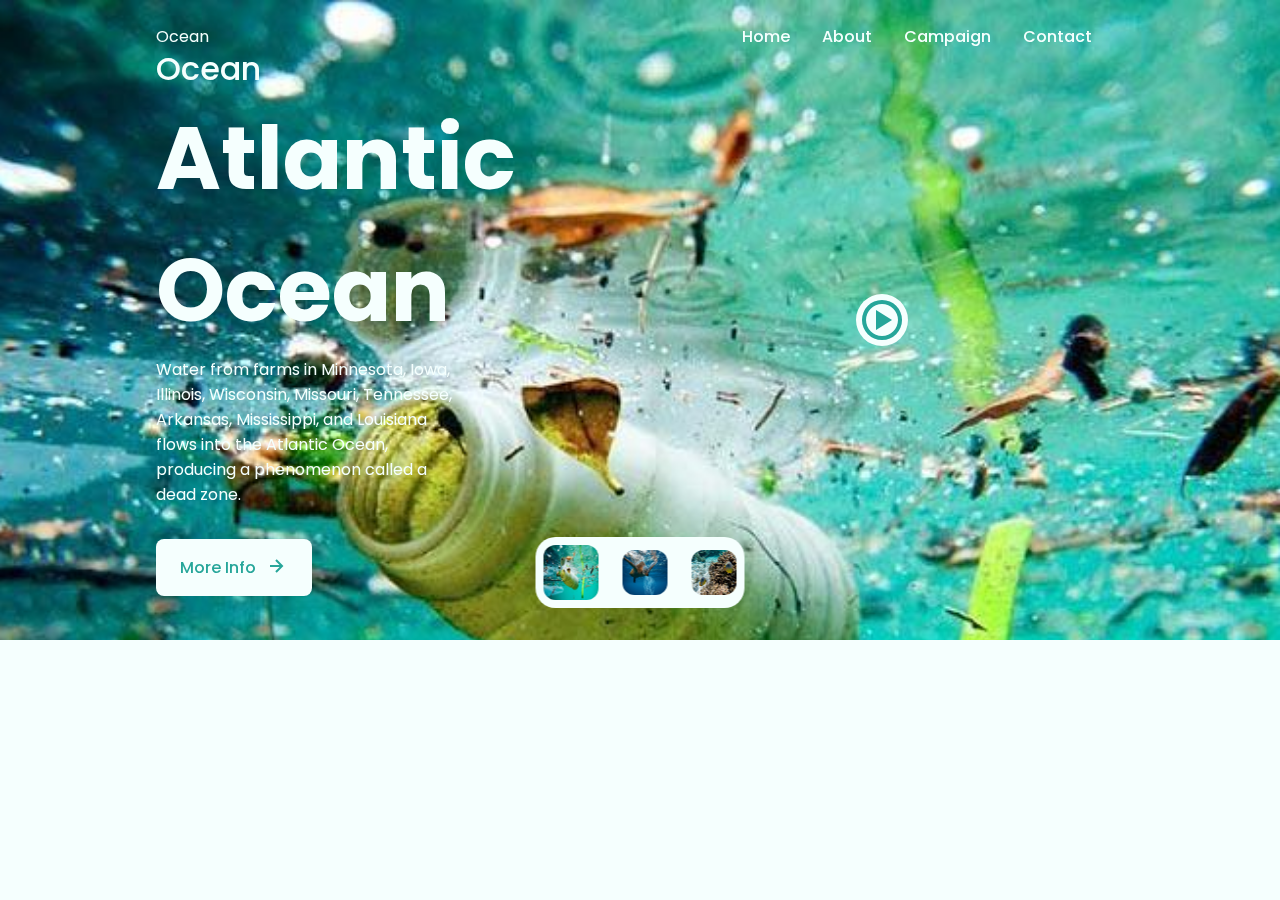
==== index.html @ d7225f26 "My landing web about ocean for my proyect in LaunchX" ====
<!DOCTYPE html>
    <html>
        <head>
            <meta charset="UTF-8">
            <meta name="viewport" content="width=device-width, initial-scale=1.0">
            <!--========== SWIPER BOXICONS AND CSS ==========-->
            <link rel="stylesheet" href="https://cdn.jsdelivr.net/npm/boxicons@latest/css/boxicons.min.css">
            <link rel="stylesheet" href="assets/css/swiper-bundle.min.css">
            <link rel="stylesheet" href="assets/css/styles.css">
            <!--=============== FAVICON ===============-->
            <link rel="shortcut icon" href="assets/img/icon.png" type="image/x-icon">

            <title>OCEAN SAFE</title>
        </head>
        <body>
        <!--========== HEADER ==========-->
        <header class="header">
            <nav class="nav bd-container">
                <a href="#" class="nav__logo">Ocean</a>

                <div class="nav__menu" id="nav-menu">
                    <ul class="nav__list">
                        <li class="nav__item"><a href="#" class="nav__link">Home</a></li>
                        <li class="nav__item"><a href="#" class="nav__link">About</a></li>
                        <li class="nav__item"><a href="#" class="nav__link">Campaign</a></li>
                        <li class="nav__item"><a href="#" class="nav__link">Contact</a></li>
                    </ul>
                </div>

                <div class="nav__toggle" id="nav-toggle">
                    <i class="bx bx-menu"></i>
                </div>
            </nav>
        </header>
        <!--========== MAIN ==========-->
        <main class="main">
            <div class="swiper-container gallery-top">
                <div class="swiper-wrapper">
                    <!--========== OCEAN 1 ==========-->
                    <section class="oceans swiper-slide">
                        <img src="assets/img/ocean1.jpg" alt="Ocean1" class="oceans__bg">

                        <div class="oceans__container bd-container">
                            <div class="oceans__data">
                                <h2 class="oceans__subtitle">Ocean</h2>
                                <h1 class="oceans__title">Atlantic Ocean</h1>
                                <p class="oceans__description">Water from farms in Minnesota, Iowa, Illinois, Wisconsin, Missouri, Tennessee, Arkansas, Mississippi, and Louisiana flows into the Atlantic Ocean, producing a phenomenon called a dead zone.</p>
                                <a href="#" class="oceans__button">More Info <i class='bx bx-right-arrow-alt oceans__button-icon'></i></a>
                            </div>

                            <div class="oceans__video">
                                <div class="oceans__video-content">
                                    <i class='bx bx-play-circle oceans__video-icon'></i>
                                </div>
                            </div>
                        </div>
                    </section>
                    <!--========== OCEAN 2 ==========-->
                    <section class="oceans swiper-slide">
                        <img src="assets/img/ocean2.jpg" alt="Ocean1" class="oceans__bg">

                        <div class="oceans__container bd-container">
                            <div class="oceans__data">
                                <h2 class="oceans__subtitle">Ocean</h2>
                                <h1 class="oceans__title">Pacific Ocean</h1>
                                <p class="oceans__description">It is estimated that this large island has an area that is calculated from 700 thousand square kilometers to 15 million square kilometers of garbage. This garbage island attracts waste from the coasts of North America and Asia.</p>
                                <a href="#" class="oceans__button">More Info <i class='bx bx-right-arrow-alt oceans__button-icon'></i></a>
                            </div>

                            <div class="oceans__video">
                                <div class="oceans__video-content">
                                    <i class='bx bx-play-circle oceans__video-icon'></i>
                                </div>
                            </div>
                        </div>
                    </section>
                    <!--========== OCEAN 3 ==========-->
                    <section class="oceans swiper-slide">
                        <img src="assets/img/ocean3.jpg" alt="Ocean1" class="oceans__bg">

                        <div class="oceans__container bd-container">
                            <div class="oceans__data">
                                <h2 class="oceans__subtitle">Ocean</h2>
                                <h1 class="oceans__title">Indian Ocean</h1>
                                <p class="oceans__description">An island of garbage was discovered in the Indian Ocean in 2010. Plastic and chemical waste conform and is the third largest concentration of garbage in the oceans.</p>
                                <a href="#" class="oceans__button">More Info <i class='bx bx-right-arrow-alt oceans__button-icon'></i></a>
                            </div>

                            <div class="oceans__video">
                                <div class="oceans__video-content">
                                    <i class='bx bx-play-circle oceans__video-icon'></i>
                                </div>
                            </div>
                        </div>
                    </section>
                    <!--https://rpp.pe/mundo/medio-ambiente/cuales-son-los-mares-mas-contaminados-del-mundo-noticia-969378?ref=rpp-->

                    <!--========== OCEANS POPUP ==========-->
                    <div class="oceans__popup" id="popup">
                        <div>
                            <div class="oceans__popup-close" id="popup-close">
                                <i class='bx bx-x'></i>
                            </div>
            
                            <iframe width="560" height="315" src="https://www.youtube.com/embed/zgjdhp7pf-E" title="YouTube video player" frameborder="0" allow="accelerometer; autoplay; clipboard-write; encrypted-media; gyroscope; picture-in-picture" allowfullscreen></iframe>
                        </div>
                    </div>
                </div>
            </div>
             <!--========== CONTROLS ==========-->
             <div class="controls gallery-thumbs">
                <div class="controls__container swiper-wrapper">
                    <img src="assets/img/ocean1.jpg" alt="" class="controls__img swiper-slide">
                    <img src="assets/img/ocean2.jpg" alt="" class="controls__img swiper-slide">
                    <img src="assets/img/ocean3.jpg" alt="" class="controls__img swiper-slide">
                </div>
            </div>
        </main>
        <!--========== GSAP ==========-->
        <script src="assets/js/gsap.min.js"></script>

        <!--========== SWIPER JS ==========-->
        <script src="assets/js/swiper-bundle.min.js"></script>

        <!--========== MAIN JS ==========-->
        <script src="assets/js/main.js"></script>
        </body>
    </html>
---- assets/css/styles.css ----
/*===== GOOGLE FONTS =====*/
@import url("https://fonts.googleapis.com/css2?family=Poppins:wght@400;500;600&display=swap");
/*===== VARIABLES CSS =====*/
:root{
    --header-height: 3rem;
/*========== Colors ==========*/
    --first-color: #26A69A;
    --first-color-lighter: #ECF3F2;
    --title-color: #11443F;
    --text-color: #5B7B78;
    --body-color: #F5FFFE;
/*========== Font and typography ==========*/
    --body-font: 'Poppins', sans-serif;
    --biggest-font-size: 3rem;
    --big-font-size: 1.25rem;
    --normal-font-size: .938rem;
/*========== Font weight ==========*/
    --font-medium: 500;
    --font-semi-bold: 600;
/*========== z index ==========*/
    --z-tooltip: 10;
    --z-fixed: 100;
}
@media screen and (min-width: 1024px) {
    :root {
        --biggest-font-size: 5.5rem;
        --big-font-size: 2rem;
        --normal-font-size: 1rem;
    }
}
/*========== BASE ==========*/
*, ::before, ::after{
    box-sizing: border-box;
}

body {
    margin: 0;
    font-family: var(--body-font);
    font-size: var(--normal-font-size);
    background-color: var(--body-color);
    color: var(--text-color);
}

h1, h2, ul, p{
    margin: 0;
}

ul{
    padding: 0;
    list-style: none;
}

a{
    text-decoration: none;
}

/*========== LAYOUT ==========*/
.main{
    position: relative;
}

.bd-container{
    max-width: 968px;
    margin-left: 1.5rem;
    margin-right: 1.5rem;
}

/*========== HEADER ==========*/
.header{
    width: 100%;
    position: fixed;
    top: 0;
    left: 0;
    z-index: var(--z-fixed);
}
/*========== NAV ==========*/
.nav{
    max-width: 968px;
    height: var(--header-height);
    display: flex;
    justify-content: space-between;
    align-items: center;
}

@media screen and (max-width: 768px) {
    .nav__menu{
        position: fixed;
        top: -100%;
        left: 0;
        right: 0;
        width: 90%;
        margin: 0 auto;
        text-align: center;
        padding-top: 1.5rem;
        background-color: var(--first-color-lighter);
        border-radius: 1rem;
        transition: .4s;
    }
}

.nav__logo, .nav__toggle{
    color: var(--body-color);
}

.nav__link{
    color: var(--first-color-dark);
    font-weight: var(--font-medium);
}

.nav__item{
    margin-bottom: 1.5rem;
}

.nav__toggle{
    font-size: 1.2rem;
    cursor: pointer;
}
/*========== SHOW MENU ==========*/
.show-menu{
    top: calc(var(--header-height) + 1rem);
}

/*========== OCEANS ==========*/
.oceans{
    height: 100vh;
    position: relative;
}

.oceans__bg{
    position: absolute;
    top: 0;
    left: 0;
    width: 100%;
    height: 100vh;
    object-fit: cover;
    object-position: center;
}

.oceans__container{
    position: relative;
    height: 100%;
    display: grid;
    grid-template-columns: 2fr .25fr;
    align-content: center;
}

.oceans__subtitle, .oceans__title, .oceans__description {
    color: var(--body-color);
}

.oceans__subtitle{
    font-size: var(--biggest-font-size);
    font-weight: var(--font-medium);
}

.oceans__subtitle{
    font-size: var(--big-font-size);
    font-weight: var(--font-medium);
}

.oceans__title{
    font-size: var(--biggest-font-size);
}

.oceans__description{
    margin-bottom: 1rem;
}

.oceans__button{
    display: inline-flex;
    align-items: center;
    padding: 1rem 1.5rem;
    background-color: var(--body-color);
    color: var(--first-color);
    border-radius: .5rem;
    font-weight: var(--font-medium);
}

.oceans__button:hover{
    background-color: var(--first-color-lighter);
}

.oceans__button-icon{
    font-size: 1.5rem;
    margin-left: .5rem;
}

.oceans__video{
    display: flex;
    align-items: flex-end;
    padding-bottom: .75rem;
}

.oceans__video-content{
    display: inline-flex;
    padding: .15rem;
    background-color: var(--body-color);
    border-radius: 50%;
    cursor: pointer;
}


.oceans__video-icon{
    font-size: 1.8rem;
    color: var(--first-color);
}

.oceans__popup{
    display: none;
    position: absolute;
    left: 50%;
    top: 50%;
    transform: translate(-50%, -50%);
    background-color: var(--first-color-lighter);
    padding: 1rem .75rem;
    border-radius: 1rem;
}

.oceans__popup-close{
    position: absolute;
    top: -.75rem;
    right: -.75rem;
    display: inline-flex;
    padding: .35rem;
    background-color: var(--first-color);
    color: var(--first-color-lighter);
    font-size: 1.2rem;
    border-radius: 50%;
    cursor: pointer;
}

/* Show popup*/
.show-popup {
    display: block;
}

/* Controls */

.controls{
    position: absolute;
    bottom: 2rem;
    left: 50%;
    transform: translateX(-50%);
    padding: .25rem .5rem;
    background-color: var(--body-color);
    border-radius: .75rem;
    z-index: var(--z-tooltip);
    overflow: hidden;
}

.controls__img{
    width: 35px;
    height: 35px;
    border-radius: .5rem;
    cursor: pointer;
}

.controls__container{
    display: flex;
    align-items: center;
    column-gap: 1rem;
}

/* Active controls */
.swiper-slide-thumb-active{
    width: 45px;
    height: 45px;
}

/*========== MEDIA QUERIES ==========*/
/* For small devices */
@media screen and (max-width: 320px) {
    .bd-container {
      margin-left: 1rem;
      margin-right: 1rem;
    }
    .controls__container {
      column-gap: .25rem;
    }
    .oceans__popup-video {
      width: 230px;
      height: 100px;
    }
}
  
@media screen and (min-width: 768px) {
    .nav {
      height: calc(var(--header-height) + 1.5rem);
    }
    .nav__list {
      display: flex;
    }
    .nav__item {
      margin-right: 2rem;
      margin-bottom: 0;
    }
    .nav__link {
      color: var(--body-color);
    }
    .nav__toggle {
      display: none;
    }
    .oceans__container {
      grid-template-columns: repeat(2, 1fr);
    }
    .oceans__description {
      padding-right: 5rem;
      margin-bottom: 2rem;
    }
    .oceans__video {
      justify-content: center;
      align-items: center;
      padding: 0;
    }
    .oceans__video-icon {
      font-size: 3rem;
    }
    .oceans__popup-video {
      width: 500px;
      height: 250px;
    }
    .oceans__popup-close {
      font-size: 1.5rem;
    }
    .controls {
      padding: .5rem;
      border-radius: 1.25rem;
    }
    .controls__container {
      column-gap: 1.5rem;
    }
    .controls__img {
      width: 45px;
      height: 45px;
      border-radius: .75rem;
    }
    .swiper-slide-thumb-active {
      width: 55px;
      height: 55px;
    }
}
  
@media screen and (min-width: 1024px) {
    .bd-container {
      margin-left: auto;
      margin-right: auto;
    }
    .oceans__description {
      padding-right: 11rem;
    }
}
  
/* For tall screens on mobiles y desktop*/
@media screen and (min-height: 721px) {
    .oceans {
      height: 640px;
    }
}
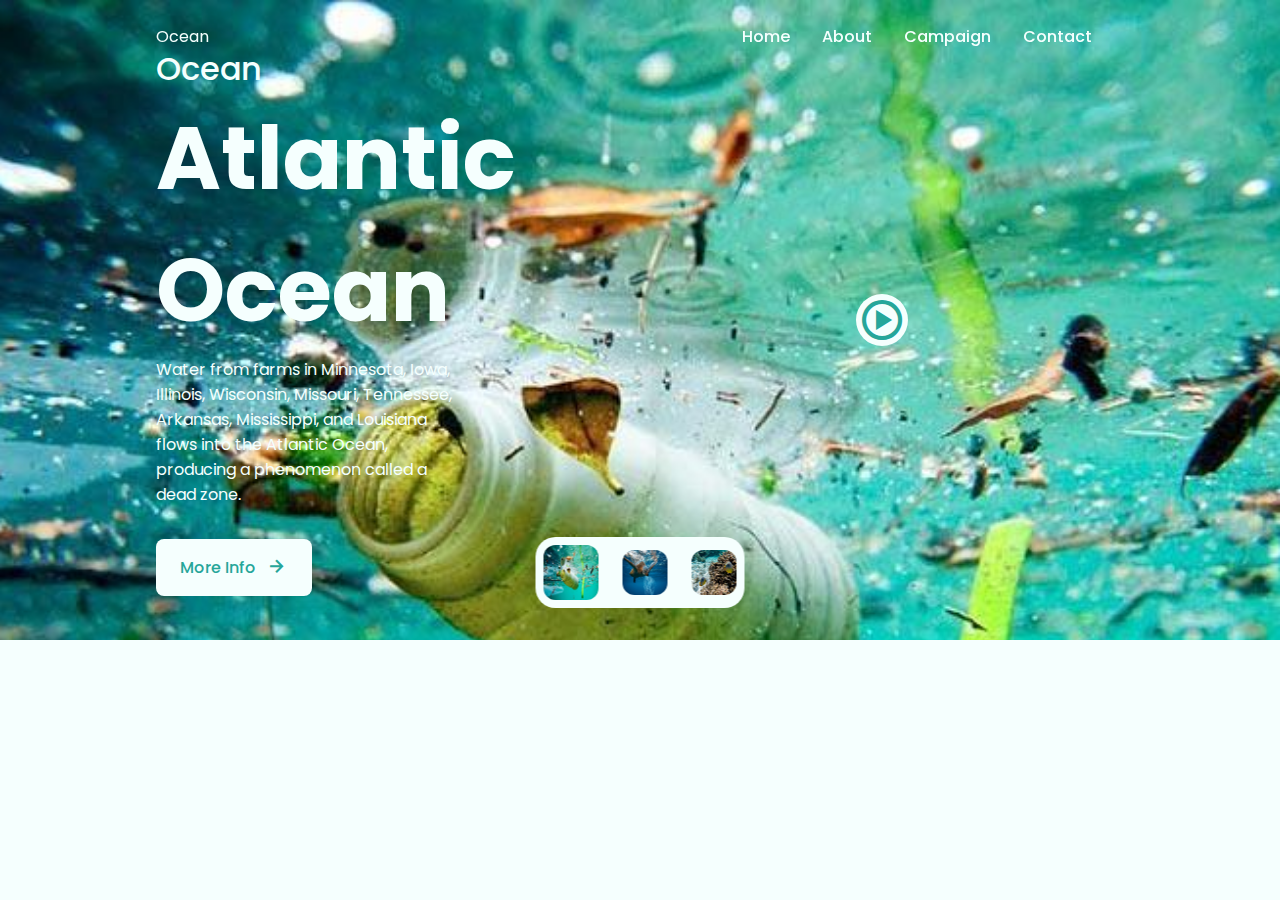
==== commit 4e0d11dc: "Agregando contacto.html" ====
--- a/index.html
+++ b/index.html
@@ -23,7 +23,7 @@
                         <li class="nav__item"><a href="#" class="nav__link">Home</a></li>
                         <li class="nav__item"><a href="#" class="nav__link">About</a></li>
                         <li class="nav__item"><a href="#" class="nav__link">Campaign</a></li>
-                        <li class="nav__item"><a href="#" class="nav__link">Contact</a></li>
+                        <li class="nav__item"><a href="contacto.html" class="nav__link">Contact</a></li>
                     </ul>
                 </div>
 
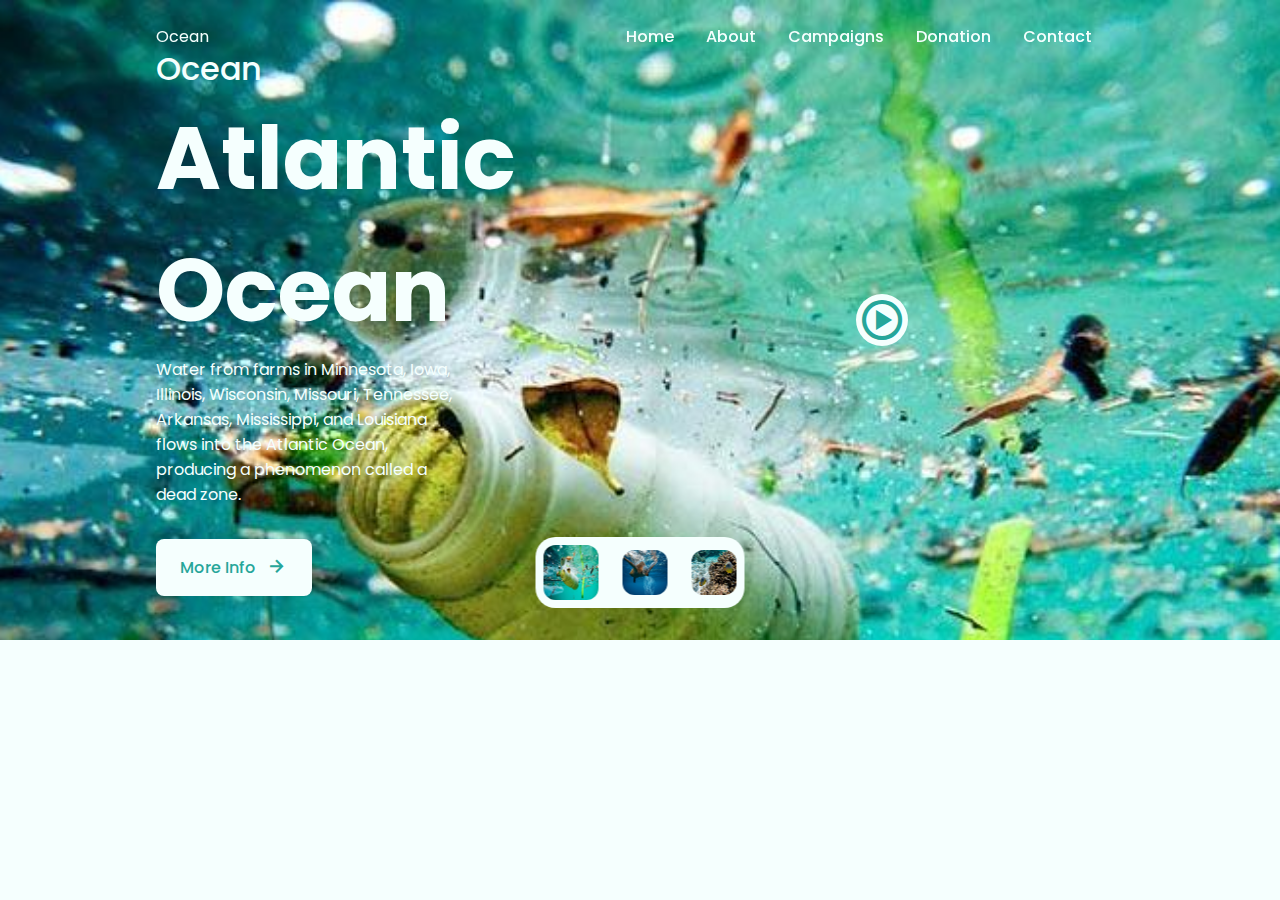
==== commit 530544be: "Merge pull request #5 from Lfer1111/main" ====
--- a/index.html
+++ b/index.html
@@ -1,128 +1,129 @@
-<!DOCTYPE html>
-    <html>
-        <head>
-            <meta charset="UTF-8">
-            <meta name="viewport" content="width=device-width, initial-scale=1.0">
-            <!--========== SWIPER BOXICONS AND CSS ==========-->
-            <link rel="stylesheet" href="https://cdn.jsdelivr.net/npm/boxicons@latest/css/boxicons.min.css">
-            <link rel="stylesheet" href="assets/css/swiper-bundle.min.css">
-            <link rel="stylesheet" href="assets/css/styles.css">
-            <!--=============== FAVICON ===============-->
-            <link rel="shortcut icon" href="assets/img/icon.png" type="image/x-icon">
-
-            <title>OCEAN SAFE</title>
-        </head>
-        <body>
-        <!--========== HEADER ==========-->
-        <header class="header">
-            <nav class="nav bd-container">
-                <a href="#" class="nav__logo">Ocean</a>
-
-                <div class="nav__menu" id="nav-menu">
-                    <ul class="nav__list">
-                        <li class="nav__item"><a href="#" class="nav__link">Home</a></li>
-                        <li class="nav__item"><a href="#" class="nav__link">About</a></li>
-                        <li class="nav__item"><a href="#" class="nav__link">Campaign</a></li>
-                        <li class="nav__item"><a href="contacto.html" class="nav__link">Contact</a></li>
-                    </ul>
-                </div>
-
-                <div class="nav__toggle" id="nav-toggle">
-                    <i class="bx bx-menu"></i>
-                </div>
-            </nav>
-        </header>
-        <!--========== MAIN ==========-->
-        <main class="main">
-            <div class="swiper-container gallery-top">
-                <div class="swiper-wrapper">
-                    <!--========== OCEAN 1 ==========-->
-                    <section class="oceans swiper-slide">
-                        <img src="assets/img/ocean1.jpg" alt="Ocean1" class="oceans__bg">
-
-                        <div class="oceans__container bd-container">
-                            <div class="oceans__data">
-                                <h2 class="oceans__subtitle">Ocean</h2>
-                                <h1 class="oceans__title">Atlantic Ocean</h1>
-                                <p class="oceans__description">Water from farms in Minnesota, Iowa, Illinois, Wisconsin, Missouri, Tennessee, Arkansas, Mississippi, and Louisiana flows into the Atlantic Ocean, producing a phenomenon called a dead zone.</p>
-                                <a href="#" class="oceans__button">More Info <i class='bx bx-right-arrow-alt oceans__button-icon'></i></a>
-                            </div>
-
-                            <div class="oceans__video">
-                                <div class="oceans__video-content">
-                                    <i class='bx bx-play-circle oceans__video-icon'></i>
-                                </div>
-                            </div>
-                        </div>
-                    </section>
-                    <!--========== OCEAN 2 ==========-->
-                    <section class="oceans swiper-slide">
-                        <img src="assets/img/ocean2.jpg" alt="Ocean1" class="oceans__bg">
-
-                        <div class="oceans__container bd-container">
-                            <div class="oceans__data">
-                                <h2 class="oceans__subtitle">Ocean</h2>
-                                <h1 class="oceans__title">Pacific Ocean</h1>
-                                <p class="oceans__description">It is estimated that this large island has an area that is calculated from 700 thousand square kilometers to 15 million square kilometers of garbage. This garbage island attracts waste from the coasts of North America and Asia.</p>
-                                <a href="#" class="oceans__button">More Info <i class='bx bx-right-arrow-alt oceans__button-icon'></i></a>
-                            </div>
-
-                            <div class="oceans__video">
-                                <div class="oceans__video-content">
-                                    <i class='bx bx-play-circle oceans__video-icon'></i>
-                                </div>
-                            </div>
-                        </div>
-                    </section>
-                    <!--========== OCEAN 3 ==========-->
-                    <section class="oceans swiper-slide">
-                        <img src="assets/img/ocean3.jpg" alt="Ocean1" class="oceans__bg">
-
-                        <div class="oceans__container bd-container">
-                            <div class="oceans__data">
-                                <h2 class="oceans__subtitle">Ocean</h2>
-                                <h1 class="oceans__title">Indian Ocean</h1>
-                                <p class="oceans__description">An island of garbage was discovered in the Indian Ocean in 2010. Plastic and chemical waste conform and is the third largest concentration of garbage in the oceans.</p>
-                                <a href="#" class="oceans__button">More Info <i class='bx bx-right-arrow-alt oceans__button-icon'></i></a>
-                            </div>
-
-                            <div class="oceans__video">
-                                <div class="oceans__video-content">
-                                    <i class='bx bx-play-circle oceans__video-icon'></i>
-                                </div>
-                            </div>
-                        </div>
-                    </section>
-                    <!--https://rpp.pe/mundo/medio-ambiente/cuales-son-los-mares-mas-contaminados-del-mundo-noticia-969378?ref=rpp-->
-
-                    <!--========== OCEANS POPUP ==========-->
-                    <div class="oceans__popup" id="popup">
-                        <div>
-                            <div class="oceans__popup-close" id="popup-close">
-                                <i class='bx bx-x'></i>
-                            </div>
-            
-                            <iframe width="560" height="315" src="https://www.youtube.com/embed/zgjdhp7pf-E" title="YouTube video player" frameborder="0" allow="accelerometer; autoplay; clipboard-write; encrypted-media; gyroscope; picture-in-picture" allowfullscreen></iframe>
-                        </div>
-                    </div>
-                </div>
-            </div>
-             <!--========== CONTROLS ==========-->
-             <div class="controls gallery-thumbs">
-                <div class="controls__container swiper-wrapper">
-                    <img src="assets/img/ocean1.jpg" alt="" class="controls__img swiper-slide">
-                    <img src="assets/img/ocean2.jpg" alt="" class="controls__img swiper-slide">
-                    <img src="assets/img/ocean3.jpg" alt="" class="controls__img swiper-slide">
-                </div>
-            </div>
-        </main>
-        <!--========== GSAP ==========-->
-        <script src="assets/js/gsap.min.js"></script>
-
-        <!--========== SWIPER JS ==========-->
-        <script src="assets/js/swiper-bundle.min.js"></script>
-
-        <!--========== MAIN JS ==========-->
-        <script src="assets/js/main.js"></script>
-        </body>
+<!DOCTYPE html>
+    <html>
+        <head>
+            <meta charset="UTF-8">
+            <meta name="viewport" content="width=device-width, initial-scale=1.0">
+            <!--========== SWIPER BOXICONS AND CSS ==========-->
+            <link rel="stylesheet" href="https://cdn.jsdelivr.net/npm/boxicons@latest/css/boxicons.min.css">
+            <link rel="stylesheet" href="assets/css/swiper-bundle.min.css">
+            <link rel="stylesheet" href="assets/css/styles.css">
+            <!--=============== FAVICON ===============-->
+            <link rel="shortcut icon" href="assets/img/icon.png" type="image/x-icon">
+
+            <title>OCEAN SAFE</title>
+        </head>
+        <body>
+        <!--========== HEADER ==========-->
+        <header class="header">
+            <nav class="nav bd-container">
+                <a href="#" class="nav__logo">Ocean</a>
+
+                <div class="nav__menu" id="nav-menu">
+                    <ul class="nav__list">
+                        <li class="nav__item"><a href="index.html" class="nav__link">Home</a></li>
+                        <li class="nav__item"><a href="about.html" class="nav__link">About</a></li>
+                        <li class="nav__item"><a href="indexCampaigns.html" class="nav__link">Campaigns</a></li>
+                        <li class="nav__item"><a href="indexDonation.html" class="nav__link">Donation</a></li>
+                        <li class="nav__item"><a href="contact.html" class="nav__link">Contact</a></li>
+                    </ul>
+                </div>
+
+                <div class="nav__toggle" id="nav-toggle">
+                    <i class="bx bx-menu"></i>
+                </div>
+            </nav>
+        </header>
+        <!--========== MAIN ==========-->
+        <main class="main">
+            <div class="swiper-container gallery-top">
+                <div class="swiper-wrapper">
+                    <!--========== OCEAN 1 ==========-->
+                    <section class="oceans swiper-slide">
+                        <img src="assets/img/ocean1.jpg" alt="Ocean1" class="oceans__bg">
+
+                        <div class="oceans__container bd-container">
+                            <div class="oceans__data">
+                                <h2 class="oceans__subtitle">Ocean</h2>
+                                <h1 class="oceans__title">Atlantic Ocean</h1>
+                                <p class="oceans__description">Water from farms in Minnesota, Iowa, Illinois, Wisconsin, Missouri, Tennessee, Arkansas, Mississippi, and Louisiana flows into the Atlantic Ocean, producing a phenomenon called a dead zone.</p>
+                                <a href="#" class="oceans__button">More Info <i class='bx bx-right-arrow-alt oceans__button-icon'></i></a>
+                            </div>
+
+                            <div class="oceans__video">
+                                <div class="oceans__video-content">
+                                    <i class='bx bx-play-circle oceans__video-icon'></i>
+                                </div>
+                            </div>
+                        </div>
+                    </section>
+                    <!--========== OCEAN 2 ==========-->
+                    <section class="oceans swiper-slide">
+                        <img src="assets/img/ocean2.jpg" alt="Ocean1" class="oceans__bg">
+
+                        <div class="oceans__container bd-container">
+                            <div class="oceans__data">
+                                <h2 class="oceans__subtitle">Ocean</h2>
+                                <h1 class="oceans__title">Pacific Ocean</h1>
+                                <p class="oceans__description">It is estimated that this large island has an area that is calculated from 700 thousand square kilometers to 15 million square kilometers of garbage. This garbage island attracts waste from the coasts of North America and Asia.</p>
+                                <a href="#" class="oceans__button">More Info <i class='bx bx-right-arrow-alt oceans__button-icon'></i></a>
+                            </div>
+
+                            <div class="oceans__video">
+                                <div class="oceans__video-content">
+                                    <i class='bx bx-play-circle oceans__video-icon'></i>
+                                </div>
+                            </div>
+                        </div>
+                    </section>
+                    <!--========== OCEAN 3 ==========-->
+                    <section class="oceans swiper-slide">
+                        <img src="assets/img/ocean3.jpg" alt="Ocean1" class="oceans__bg">
+
+                        <div class="oceans__container bd-container">
+                            <div class="oceans__data">
+                                <h2 class="oceans__subtitle">Ocean</h2>
+                                <h1 class="oceans__title">Indian Ocean</h1>
+                                <p class="oceans__description">An island of garbage was discovered in the Indian Ocean in 2010. Plastic and chemical waste conform and is the third largest concentration of garbage in the oceans.</p>
+                                <a href="#" class="oceans__button">More Info <i class='bx bx-right-arrow-alt oceans__button-icon'></i></a>
+                            </div>
+
+                            <div class="oceans__video">
+                                <div class="oceans__video-content">
+                                    <i class='bx bx-play-circle oceans__video-icon'></i>
+                                </div>
+                            </div>
+                        </div>
+                    </section>
+                    <!--https://rpp.pe/mundo/medio-ambiente/cuales-son-los-mares-mas-contaminados-del-mundo-noticia-969378?ref=rpp-->
+
+                    <!--========== OCEANS POPUP ==========-->
+                    <div class="oceans__popup" id="popup">
+                        <div>
+                            <div class="oceans__popup-close" id="popup-close">
+                                <i class='bx bx-x'></i>
+                            </div>
+            
+                            <iframe width="560" height="315" src="https://www.youtube.com/embed/zgjdhp7pf-E" title="YouTube video player" frameborder="0" allow="accelerometer; autoplay; clipboard-write; encrypted-media; gyroscope; picture-in-picture" allowfullscreen></iframe>
+                        </div>
+                    </div>
+                </div>
+            </div>
+             <!--========== CONTROLS ==========-->
+             <div class="controls gallery-thumbs">
+                <div class="controls__container swiper-wrapper">
+                    <img src="assets/img/ocean1.jpg" alt="" class="controls__img swiper-slide">
+                    <img src="assets/img/ocean2.jpg" alt="" class="controls__img swiper-slide">
+                    <img src="assets/img/ocean3.jpg" alt="" class="controls__img swiper-slide">
+                </div>
+            </div>
+        </main>
+        <!--========== GSAP ==========-->
+        <script src="assets/js/gsap.min.js"></script>
+
+        <!--========== SWIPER JS ==========-->
+        <script src="assets/js/swiper-bundle.min.js"></script>
+
+        <!--========== MAIN JS ==========-->
+        <script src="assets/js/main.js"></script>
+        </body>
     </html>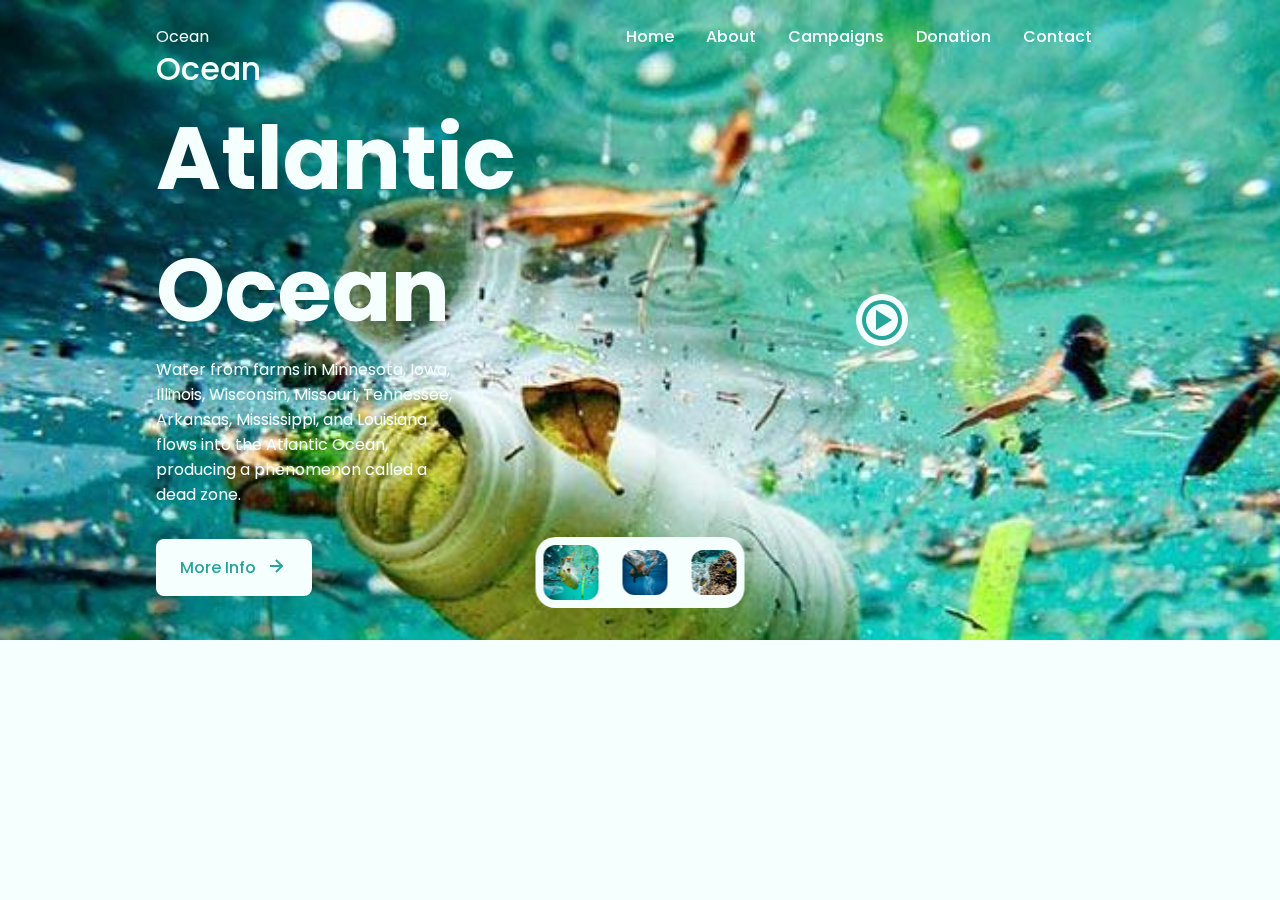
==== commit 89cebb9a: "Merge branch 'main' of https://github.com/CRIS-117/OceanProyect" ====
--- a/index.html
+++ b/index.html
@@ -22,8 +22,8 @@
                     <ul class="nav__list">
                         <li class="nav__item"><a href="index.html" class="nav__link">Home</a></li>
                         <li class="nav__item"><a href="about.html" class="nav__link">About</a></li>
-                        <li class="nav__item"><a href="indexCampaigns.html" class="nav__link">Campaigns</a></li>
-                        <li class="nav__item"><a href="indexDonation.html" class="nav__link">Donation</a></li>
+                        <li class="nav__item"><a href="campaigns.html" class="nav__link">Campaigns</a></li>
+                        <li class="nav__item"><a href="donation.html" class="nav__link">Donation</a></li>
                         <li class="nav__item"><a href="contact.html" class="nav__link">Contact</a></li>
                     </ul>
                 </div>
@@ -46,7 +46,7 @@
                                 <h2 class="oceans__subtitle">Ocean</h2>
                                 <h1 class="oceans__title">Atlantic Ocean</h1>
                                 <p class="oceans__description">Water from farms in Minnesota, Iowa, Illinois, Wisconsin, Missouri, Tennessee, Arkansas, Mississippi, and Louisiana flows into the Atlantic Ocean, producing a phenomenon called a dead zone.</p>
-                                <a href="#" class="oceans__button">More Info <i class='bx bx-right-arrow-alt oceans__button-icon'></i></a>
+                                <a href="https://en.wikipedia.org/wiki/Atlantic_Ocean" target="_blank" class="oceans__button">More Info <i class='bx bx-right-arrow-alt oceans__button-icon'></i></a>
                             </div>
 
                             <div class="oceans__video">
@@ -65,7 +65,7 @@
                                 <h2 class="oceans__subtitle">Ocean</h2>
                                 <h1 class="oceans__title">Pacific Ocean</h1>
                                 <p class="oceans__description">It is estimated that this large island has an area that is calculated from 700 thousand square kilometers to 15 million square kilometers of garbage. This garbage island attracts waste from the coasts of North America and Asia.</p>
-                                <a href="#" class="oceans__button">More Info <i class='bx bx-right-arrow-alt oceans__button-icon'></i></a>
+                                <a href="https://en.wikipedia.org/wiki/Pacific_Ocean" target="_blank" class="oceans__button">More Info <i class='bx bx-right-arrow-alt oceans__button-icon'></i></a>
                             </div>
 
                             <div class="oceans__video">
@@ -84,7 +84,7 @@
                                 <h2 class="oceans__subtitle">Ocean</h2>
                                 <h1 class="oceans__title">Indian Ocean</h1>
                                 <p class="oceans__description">An island of garbage was discovered in the Indian Ocean in 2010. Plastic and chemical waste conform and is the third largest concentration of garbage in the oceans.</p>
-                                <a href="#" class="oceans__button">More Info <i class='bx bx-right-arrow-alt oceans__button-icon'></i></a>
+                                <a href="https://en.wikipedia.org/wiki/Indian_Ocean" target="_blank" class="oceans__button">More Info <i class='bx bx-right-arrow-alt oceans__button-icon'></i></a>
                             </div>
 
                             <div class="oceans__video">
--- a/assets/css/styles.css
+++ b/assets/css/styles.css
@@ -1,358 +1,380 @@
-/*===== GOOGLE FONTS =====*/
-@import url("https://fonts.googleapis.com/css2?family=Poppins:wght@400;500;600&display=swap");
-/*===== VARIABLES CSS =====*/
-:root{
-    --header-height: 3rem;
-/*========== Colors ==========*/
-    --first-color: #26A69A;
-    --first-color-lighter: #ECF3F2;
-    --title-color: #11443F;
-    --text-color: #5B7B78;
-    --body-color: #F5FFFE;
-/*========== Font and typography ==========*/
-    --body-font: 'Poppins', sans-serif;
-    --biggest-font-size: 3rem;
-    --big-font-size: 1.25rem;
-    --normal-font-size: .938rem;
-/*========== Font weight ==========*/
-    --font-medium: 500;
-    --font-semi-bold: 600;
-/*========== z index ==========*/
-    --z-tooltip: 10;
-    --z-fixed: 100;
-}
-@media screen and (min-width: 1024px) {
-    :root {
-        --biggest-font-size: 5.5rem;
-        --big-font-size: 2rem;
-        --normal-font-size: 1rem;
-    }
-}
-/*========== BASE ==========*/
-*, ::before, ::after{
-    box-sizing: border-box;
-}
-
-body {
-    margin: 0;
-    font-family: var(--body-font);
-    font-size: var(--normal-font-size);
-    background-color: var(--body-color);
-    color: var(--text-color);
-}
-
-h1, h2, ul, p{
-    margin: 0;
-}
-
-ul{
-    padding: 0;
-    list-style: none;
-}
-
-a{
-    text-decoration: none;
-}
-
-/*========== LAYOUT ==========*/
-.main{
-    position: relative;
-}
-
-.bd-container{
-    max-width: 968px;
-    margin-left: 1.5rem;
-    margin-right: 1.5rem;
-}
-
-/*========== HEADER ==========*/
-.header{
-    width: 100%;
-    position: fixed;
-    top: 0;
-    left: 0;
-    z-index: var(--z-fixed);
-}
-/*========== NAV ==========*/
-.nav{
-    max-width: 968px;
-    height: var(--header-height);
-    display: flex;
-    justify-content: space-between;
-    align-items: center;
-}
-
-@media screen and (max-width: 768px) {
-    .nav__menu{
-        position: fixed;
-        top: -100%;
-        left: 0;
-        right: 0;
-        width: 90%;
-        margin: 0 auto;
-        text-align: center;
-        padding-top: 1.5rem;
-        background-color: var(--first-color-lighter);
-        border-radius: 1rem;
-        transition: .4s;
-    }
-}
-
-.nav__logo, .nav__toggle{
-    color: var(--body-color);
-}
-
-.nav__link{
-    color: var(--first-color-dark);
-    font-weight: var(--font-medium);
-}
-
-.nav__item{
-    margin-bottom: 1.5rem;
-}
-
-.nav__toggle{
-    font-size: 1.2rem;
-    cursor: pointer;
-}
-/*========== SHOW MENU ==========*/
-.show-menu{
-    top: calc(var(--header-height) + 1rem);
-}
-
-/*========== OCEANS ==========*/
-.oceans{
-    height: 100vh;
-    position: relative;
-}
-
-.oceans__bg{
-    position: absolute;
-    top: 0;
-    left: 0;
-    width: 100%;
-    height: 100vh;
-    object-fit: cover;
-    object-position: center;
-}
-
-.oceans__container{
-    position: relative;
-    height: 100%;
-    display: grid;
-    grid-template-columns: 2fr .25fr;
-    align-content: center;
-}
-
-.oceans__subtitle, .oceans__title, .oceans__description {
-    color: var(--body-color);
-}
-
-.oceans__subtitle{
-    font-size: var(--biggest-font-size);
-    font-weight: var(--font-medium);
-}
-
-.oceans__subtitle{
-    font-size: var(--big-font-size);
-    font-weight: var(--font-medium);
-}
-
-.oceans__title{
-    font-size: var(--biggest-font-size);
-}
-
-.oceans__description{
-    margin-bottom: 1rem;
-}
-
-.oceans__button{
-    display: inline-flex;
-    align-items: center;
-    padding: 1rem 1.5rem;
-    background-color: var(--body-color);
-    color: var(--first-color);
-    border-radius: .5rem;
-    font-weight: var(--font-medium);
-}
-
-.oceans__button:hover{
-    background-color: var(--first-color-lighter);
-}
-
-.oceans__button-icon{
-    font-size: 1.5rem;
-    margin-left: .5rem;
-}
-
-.oceans__video{
-    display: flex;
-    align-items: flex-end;
-    padding-bottom: .75rem;
-}
-
-.oceans__video-content{
-    display: inline-flex;
-    padding: .15rem;
-    background-color: var(--body-color);
-    border-radius: 50%;
-    cursor: pointer;
-}
-
-
-.oceans__video-icon{
-    font-size: 1.8rem;
-    color: var(--first-color);
-}
-
-.oceans__popup{
-    display: none;
-    position: absolute;
-    left: 50%;
-    top: 50%;
-    transform: translate(-50%, -50%);
-    background-color: var(--first-color-lighter);
-    padding: 1rem .75rem;
-    border-radius: 1rem;
-}
-
-.oceans__popup-close{
-    position: absolute;
-    top: -.75rem;
-    right: -.75rem;
-    display: inline-flex;
-    padding: .35rem;
-    background-color: var(--first-color);
-    color: var(--first-color-lighter);
-    font-size: 1.2rem;
-    border-radius: 50%;
-    cursor: pointer;
-}
-
-/* Show popup*/
-.show-popup {
-    display: block;
-}
-
-/* Controls */
-
-.controls{
-    position: absolute;
-    bottom: 2rem;
-    left: 50%;
-    transform: translateX(-50%);
-    padding: .25rem .5rem;
-    background-color: var(--body-color);
-    border-radius: .75rem;
-    z-index: var(--z-tooltip);
-    overflow: hidden;
-}
-
-.controls__img{
-    width: 35px;
-    height: 35px;
-    border-radius: .5rem;
-    cursor: pointer;
-}
-
-.controls__container{
-    display: flex;
-    align-items: center;
-    column-gap: 1rem;
-}
-
-/* Active controls */
-.swiper-slide-thumb-active{
-    width: 45px;
-    height: 45px;
-}
-
-/*========== MEDIA QUERIES ==========*/
-/* For small devices */
-@media screen and (max-width: 320px) {
-    .bd-container {
-      margin-left: 1rem;
-      margin-right: 1rem;
-    }
-    .controls__container {
-      column-gap: .25rem;
-    }
-    .oceans__popup-video {
-      width: 230px;
-      height: 100px;
-    }
-}
-  
-@media screen and (min-width: 768px) {
-    .nav {
-      height: calc(var(--header-height) + 1.5rem);
-    }
-    .nav__list {
-      display: flex;
-    }
-    .nav__item {
-      margin-right: 2rem;
-      margin-bottom: 0;
-    }
-    .nav__link {
-      color: var(--body-color);
-    }
-    .nav__toggle {
-      display: none;
-    }
-    .oceans__container {
-      grid-template-columns: repeat(2, 1fr);
-    }
-    .oceans__description {
-      padding-right: 5rem;
-      margin-bottom: 2rem;
-    }
-    .oceans__video {
-      justify-content: center;
-      align-items: center;
-      padding: 0;
-    }
-    .oceans__video-icon {
-      font-size: 3rem;
-    }
-    .oceans__popup-video {
-      width: 500px;
-      height: 250px;
-    }
-    .oceans__popup-close {
-      font-size: 1.5rem;
-    }
-    .controls {
-      padding: .5rem;
-      border-radius: 1.25rem;
-    }
-    .controls__container {
-      column-gap: 1.5rem;
-    }
-    .controls__img {
-      width: 45px;
-      height: 45px;
-      border-radius: .75rem;
-    }
-    .swiper-slide-thumb-active {
-      width: 55px;
-      height: 55px;
-    }
-}
-  
-@media screen and (min-width: 1024px) {
-    .bd-container {
-      margin-left: auto;
-      margin-right: auto;
-    }
-    .oceans__description {
-      padding-right: 11rem;
-    }
-}
-  
-/* For tall screens on mobiles y desktop*/
-@media screen and (min-height: 721px) {
-    .oceans {
-      height: 640px;
-    }
+/*===== GOOGLE FONTS =====*/
+@import url("https://fonts.googleapis.com/css2?family=Poppins:wght@400;500;600&display=swap");
+/*===== VARIABLES CSS =====*/
+:root{
+    --header-height: 3rem;
+/*========== Colors ==========*/
+    --first-color: #26A69A;
+    --first-color-lighter: #ECF3F2;
+    --title-color: #11443F;
+    --text-color: #5B7B78;
+    --body-color: #F5FFFE;
+/*========== Font and typography ==========*/
+    --body-font: 'Poppins', sans-serif;
+    --biggest-font-size: 3rem;
+    --big-font-size: 1.25rem;
+    --normal-font-size: .938rem;
+/*========== Font weight ==========*/
+    --font-medium: 500;
+    --font-semi-bold: 600;
+/*========== z index ==========*/
+    --z-tooltip: 10;
+    --z-fixed: 100;
+}
+@media screen and (min-width: 1024px) {
+    :root {
+        --biggest-font-size: 5.5rem;
+        --big-font-size: 2rem;
+        --normal-font-size: 1rem;
+    }
+}
+/*========== BASE ==========*/
+*, ::before, ::after{
+    box-sizing: border-box;
+}
+
+body {
+    margin: 0;
+    font-family: var(--body-font);
+    font-size: var(--normal-font-size);
+    background-color: var(--body-color);
+    color: var(--text-color);
+}
+
+h1, h2, ul, p{
+    margin: 0;
+}
+
+ul{
+    padding: 0;
+    list-style: none;
+}
+
+a{
+    text-decoration: none;
+}
+
+/*========== LAYOUT ==========*/
+.main{
+    position: relative;
+}
+
+.bd-container{
+    max-width: 968px;
+    margin-left: 1.5rem;
+    margin-right: 1.5rem;
+}
+
+/*========== HEADER ==========*/
+.header{
+    width: 100%;
+    position: fixed;
+    top: 0;
+    left: 0;
+    z-index: var(--z-fixed);
+}
+/*========== NAV ==========*/
+.nav{
+    max-width: 968px;
+    height: var(--header-height);
+    display: flex;
+    justify-content: space-between;
+    align-items: center;
+}
+
+@media screen and (max-width: 768px) {
+    .nav__menu{
+        position: fixed;
+        top: -100%;
+        left: 0;
+        right: 0;
+        width: 90%;
+        margin: 0 auto;
+        text-align: center;
+        padding-top: 1.5rem;
+        background-color: var(--first-color-lighter);
+        border-radius: 1rem;
+        transition: .4s;
+    }
+}
+
+.nav__logo, .nav__toggle{
+    color: var(--body-color);
+}
+
+.nav__link{
+    color: var(--first-color-dark);
+    font-weight: var(--font-medium);
+}
+
+.nav__item{
+    margin-bottom: 1.5rem;
+}
+
+.nav__toggle{
+    font-size: 1.2rem;
+    cursor: pointer;
+}
+/*========== SHOW MENU ==========*/
+.show-menu{
+    top: calc(var(--header-height) + 1rem);
+}
+
+/*========== OCEANS ==========*/
+.oceans{
+    height: 100vh;
+    position: relative;
+}
+
+.oceans__bg{
+    position: absolute;
+    top: 0;
+    left: 0;
+    width: 100%;
+    height: 100vh;
+    object-fit: cover;
+    object-position: center;
+}
+
+.oceans__container{
+    position: relative;
+    height: 100%;
+    display: grid;
+    grid-template-columns: 2fr .25fr;
+    align-content: center;
+}
+
+.oceans__subtitle, .oceans__title, .oceans__description {
+    color: var(--body-color);
+}
+
+.oceans__subtitle{
+    font-size: var(--biggest-font-size);
+    font-weight: var(--font-medium);
+}
+
+.oceans__subtitle{
+    font-size: var(--big-font-size);
+    font-weight: var(--font-medium);
+}
+
+.oceans__title{
+    font-size: var(--biggest-font-size);
+}
+
+.oceans__description{
+    margin-bottom: 1rem;
+}
+
+.oceans__button{
+    display: inline-flex;
+    align-items: center;
+    padding: 1rem 1.5rem;
+    background-color: var(--body-color);
+    color: var(--first-color);
+    border-radius: .5rem;
+    font-weight: var(--font-medium);
+}
+
+.oceans__button:hover{
+    background-color: var(--first-color-lighter);
+}
+
+.oceans__button-icon{
+    font-size: 1.5rem;
+    margin-left: .5rem;
+}
+
+.oceans__video{
+    display: flex;
+    align-items: flex-end;
+    padding-bottom: .75rem;
+}
+
+.oceans__video-content{
+    display: inline-flex;
+    padding: .15rem;
+    background-color: var(--body-color);
+    border-radius: 50%;
+    cursor: pointer;
+}
+
+
+.oceans__video-icon{
+    font-size: 1.8rem;
+    color: var(--first-color);
+}
+
+.oceans__popup{
+    display: none;
+    position: absolute;
+    left: 50%;
+    top: 50%;
+    transform: translate(-50%, -50%);
+    background-color: var(--first-color-lighter);
+    padding: 1rem .75rem;
+    border-radius: 1rem;
+}
+
+.oceans__popup-close{
+    position: absolute;
+    top: -.75rem;
+    right: -.75rem;
+    display: inline-flex;
+    padding: .35rem;
+    background-color: var(--first-color);
+    color: var(--first-color-lighter);
+    font-size: 1.2rem;
+    border-radius: 50%;
+    cursor: pointer;
+}
+
+/* Show popup*/
+.show-popup {
+    display: block;
+}
+
+/* Controls */
+
+.controls{
+    position: absolute;
+    bottom: 2rem;
+    left: 50%;
+    transform: translateX(-50%);
+    padding: .25rem .5rem;
+    background-color: var(--body-color);
+    border-radius: .75rem;
+    z-index: var(--z-tooltip);
+    overflow: hidden;
+}
+
+.controls__img{
+    width: 35px;
+    height: 35px;
+    border-radius: .5rem;
+    cursor: pointer;
+}
+
+.controls__container{
+    display: flex;
+    align-items: center;
+    column-gap: 1rem;
+}
+
+/* Active controls */
+.swiper-slide-thumb-active{
+    width: 45px;
+    height: 45px;
+}
+
+/*========== MEDIA QUERIES ==========*/
+/* For small devices */
+@media screen and (max-width: 320px) {
+    .bd-container {
+      margin-left: 1rem;
+      margin-right: 1rem;
+    }
+    .controls__container {
+      column-gap: .25rem;
+    }
+    .oceans__popup-video {
+      width: 230px;
+      height: 100px;
+    }
+}
+  
+@media screen and (min-width: 768px) {
+    .nav {
+      height: calc(var(--header-height) + 1.5rem);
+    }
+    .nav__list {
+      display: flex;
+    }
+    .nav__item {
+      margin-right: 2rem;
+      margin-bottom: 0;
+    }
+    .nav__link {
+      color: var(--body-color);
+    }
+    .nav__toggle {
+      display: none;
+    }
+    .oceans__container {
+      grid-template-columns: repeat(2, 1fr);
+    }
+    .oceans__description {
+      padding-right: 5rem;
+      margin-bottom: 2rem;
+    }
+    .oceans__video {
+      justify-content: center;
+      align-items: center;
+      padding: 0;
+    }
+    .oceans__video-icon {
+      font-size: 3rem;
+    }
+    .oceans__popup-video {
+      width: 500px;
+      height: 250px;
+    }
+    .oceans__popup-close {
+      font-size: 1.5rem;
+    }
+    .controls {
+      padding: .5rem;
+      border-radius: 1.25rem;
+    }
+    .controls__container {
+      column-gap: 1.5rem;
+    }
+    .controls__img {
+      width: 45px;
+      height: 45px;
+      border-radius: .75rem;
+    }
+    .swiper-slide-thumb-active {
+      width: 55px;
+      height: 55px;
+    }
+}
+  
+@media screen and (min-width: 1024px) {
+    .bd-container {
+      margin-left: auto;
+      margin-right: auto;
+    }
+    .oceans__description {
+      padding-right: 11rem;
+    }
+}
+  
+/* For tall screens on mobiles y desktop*/
+@media screen and (min-height: 721px) {
+    .oceans {
+      height: 640px;
+    }
+}
+
+.btn-borde {
+    padding: .375rem .75rem;
+    border: 1px solid #007bff;
+    border-radius: .25rem;
+    color: #007bff;
+    transition: color .15s ease-in-out,
+        background-color .15s ease-in-out;
+    font-weight: bold; 
+    border-radius: 35%;   
+}
+  
+.btn-borde:hover, .btn-borde:active, .btn-borde:focus {
+    color: #fff;
+    background-color: #007bff;
+    font-weight: bold;   
+    border-radius: 15%; 
+}
+
+#form1 {
+    border-radius: 15%;
 }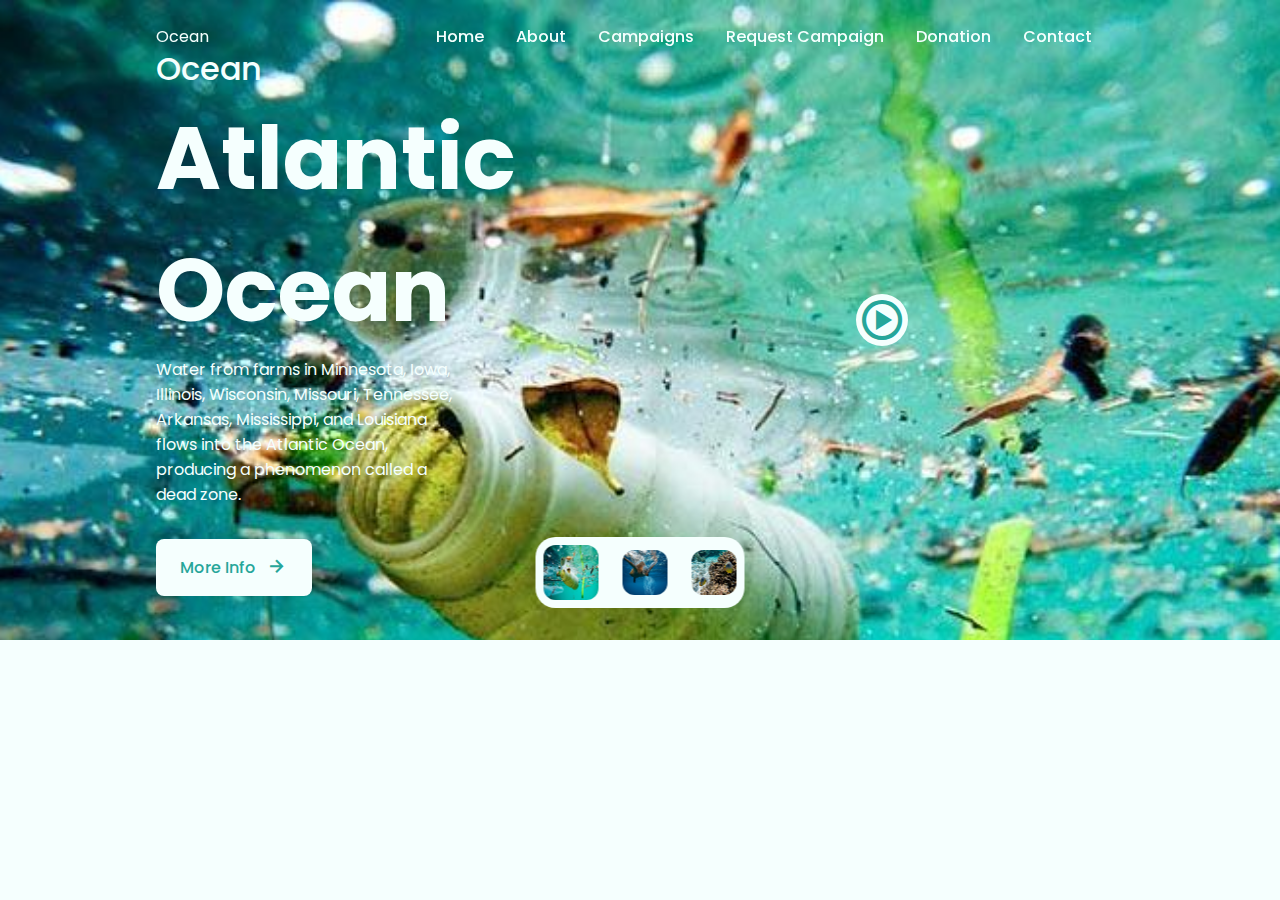
==== commit 0d5d5997: "Agregar menu de formulario en todas las secciones" ====
--- a/index.html
+++ b/index.html
@@ -23,6 +23,7 @@
                         <li class="nav__item"><a href="index.html" class="nav__link">Home</a></li>
                         <li class="nav__item"><a href="about.html" class="nav__link">About</a></li>
                         <li class="nav__item"><a href="campaigns.html" class="nav__link">Campaigns</a></li>
+                        <li class="nav__item"><a href="formProject.html" class="nav__link">Request Campaign</a></li>
                         <li class="nav__item"><a href="donation.html" class="nav__link">Donation</a></li>
                         <li class="nav__item"><a href="contact.html" class="nav__link">Contact</a></li>
                     </ul>
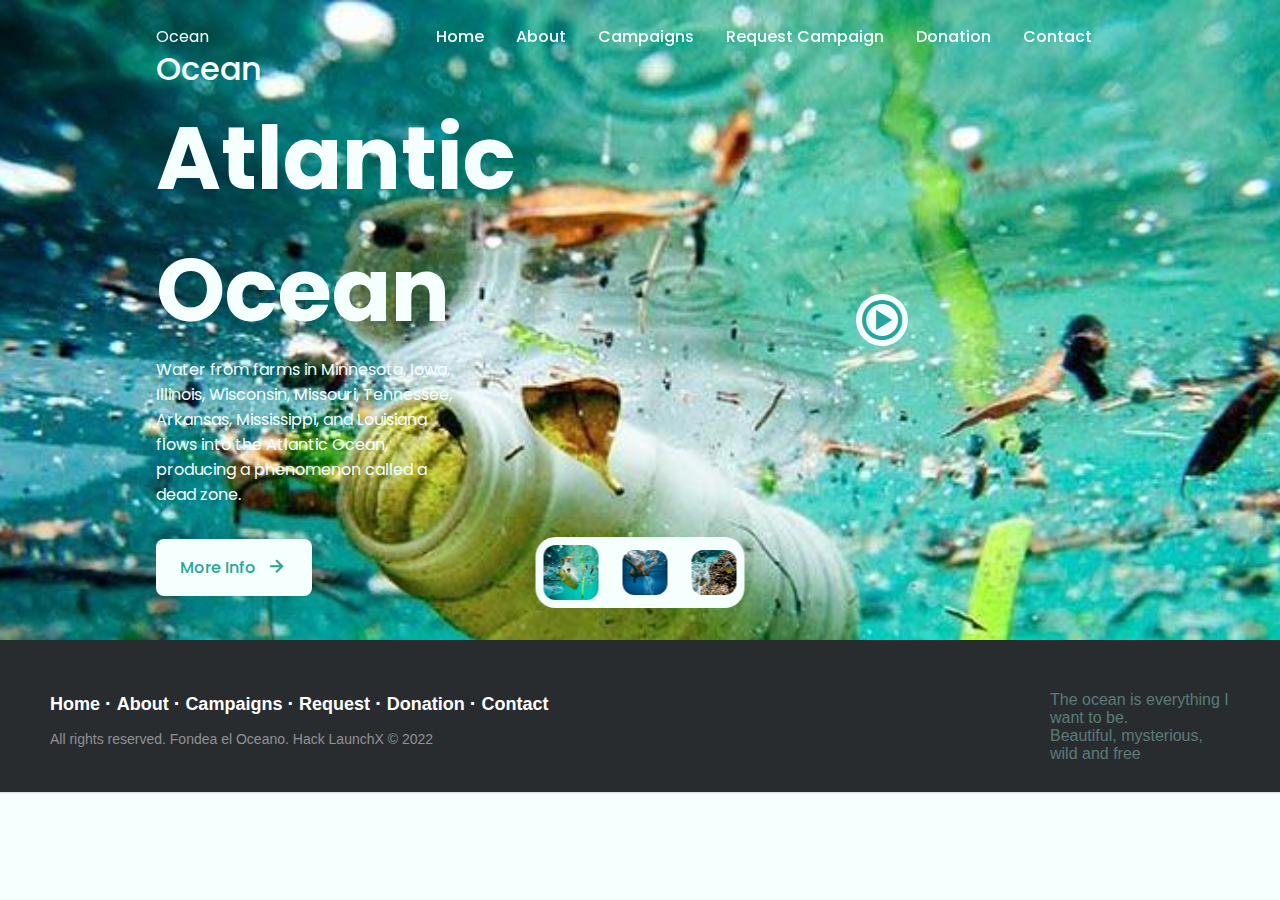
==== commit 1400a930: "Fixing footer" ====
--- a/index.html
+++ b/index.html
@@ -118,6 +118,27 @@
                 </div>
             </div>
         </main>
+            <!-- FOOTER START -->
+            <footer class="footer-distributed">
+                <div class="footer-right">
+                    <p>The ocean is everything I want to be. </p>
+                    <p>Beautiful, mysterious, wild and free</p>
+                </div>
+    
+                <div class="footer-left">
+                    <p class="footer-links">
+                        <a class="link-1" href="index.html">Home</a>
+                        <a href="about.html">About</a>
+                        <a href="campaigns.html">Campaigns</a>
+                        <a href="formProject.html">Request</a>
+                        <a href="donation.html">Donation</a>
+                        <a href="contact.html">Contact</a>
+                    </p>
+                    <p>All rights reserved. Fondea el Oceano. Hack LaunchX &copy; 2022</p>
+                </div>
+            </footer>
+        <!-- END OF FOOTER -->
+    
         <!--========== GSAP ==========-->
         <script src="assets/js/gsap.min.js"></script>
 
--- a/assets/css/styles.css
+++ b/assets/css/styles.css
@@ -377,4 +377,92 @@
 
 #form1 {
     border-radius: 15%;
-}+}
+
+/* FOOTER */
+
+  .footer-distributed {
+    background-color: #292c2f;
+    box-shadow: 0 1px 1px 0 rgba(0, 0, 0, 0.12);
+    box-sizing: border-box;
+    width: 100%;
+    text-align: left;
+    font: normal 16px sans-serif;
+    padding: 45px 50px;
+  }
+  
+  .footer-distributed .footer-left p {
+    color: #8f9296;
+    font-size: 14px;
+    margin: 0;
+  }
+  /* Footer links */
+  
+  .footer-distributed p.footer-links {
+    font-size: 18px;
+    font-weight: bold;
+    color: #ffffff;
+    margin: 0 0 10px;
+    padding: 0;
+    transition: ease .25s;
+  }
+  
+  .footer-distributed p.footer-links a {
+    display: inline-block;
+    line-height: 1.8;
+    text-decoration: none;
+    color: inherit;
+    transition: ease .25s;
+  }
+  
+  .footer-distributed .footer-links a:before {
+    content: "·";
+    font-size: 20px;
+    left: 0;
+    color: #fff;
+    display: inline-block;
+    padding-right: 5px;
+  }
+  
+  .footer-distributed .footer-links .link-1:before {
+    content: none;
+  }
+  
+  .footer-distributed .footer-right {
+    float: right;
+    margin-top: 6px;
+    max-width: 180px;
+  }
+  
+  .footer-distributed .footer-right a {
+    display: inline-block;
+    width: 35px;
+    height: 35px;
+    background-color: #33383b;
+    border-radius: 2px;
+    font-size: 20px;
+    color: #ffffff;
+    text-align: center;
+    line-height: 35px;
+    margin-left: 3px;
+    transition:all .25s;
+  }
+  
+  .footer-distributed .footer-right a:hover{transform:scale(1.1); -webkit-transform:scale(1.1);}
+  
+  .footer-distributed p.footer-links a:hover{text-decoration:underline;}
+  
+  /* Media Queries */
+  
+  @media (max-width: 600px) {
+    .footer-distributed .footer-left, .footer-distributed .footer-right {
+      text-align: center;
+    }
+    .footer-distributed .footer-right {
+      float: none;
+      margin: 0 auto 20px;
+    }
+    .footer-distributed .footer-left p.footer-links {
+      line-height: 1.8;
+    }
+  }